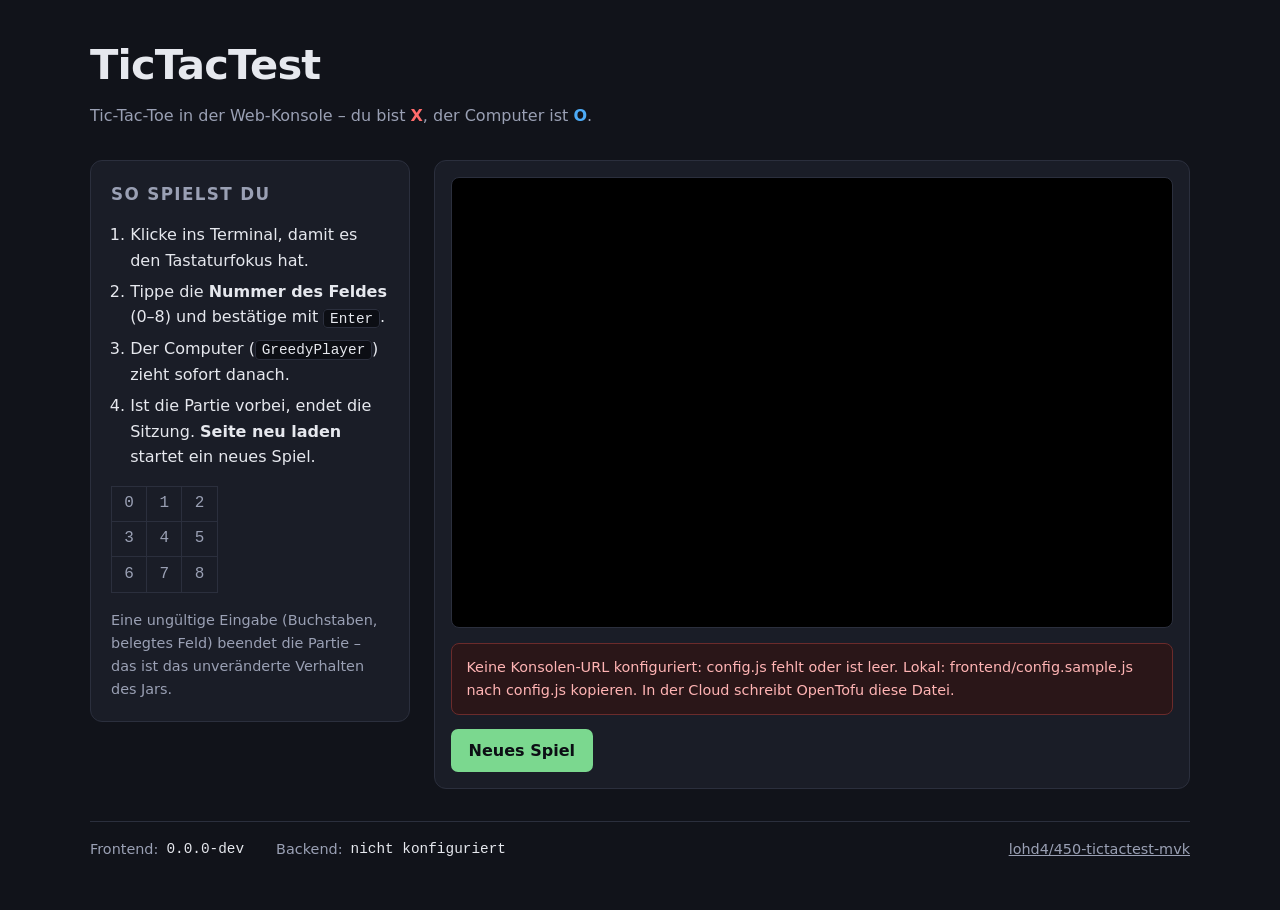
==== frontend/index.html @ b4b0a9b2 "Add web console and frontend (Auftrag 1) TicTacTest becomes playable in a browser without touching t" ====
<!DOCTYPE html>
<html lang="de">
<head>
	<meta charset="UTF-8">
	<meta name="viewport" content="width=device-width, initial-scale=1">
	<title>TicTacTest</title>
	<link rel="icon" href="data:image/svg+xml,<svg xmlns='http://www.w3.org/2000/svg' viewBox='0 0 16 16'><text y='14' font-size='14'>%E2%9D%8C</text></svg>">
	<link rel="stylesheet" href="style.css">
	<!-- config.js is written by the infrastructure (OpenTofu), not by the frontend release.
	     It must be loaded before app.js. See docs/webkonsole.md. -->
	<script src="config.js"></script>
</head>
<body>
<header>
	<h1>TicTacTest</h1>
	<p class="tagline">Tic-Tac-Toe in der Web-Konsole &ndash; du bist <b class="x">X</b>, der Computer ist <b class="o">O</b>.</p>
</header>

<main>
	<section class="rules" aria-labelledby="rules-heading">
		<h2 id="rules-heading">So spielst du</h2>
		<ol>
			<li>Klicke ins Terminal, damit es den Tastaturfokus hat.</li>
			<li>Tippe die <b>Nummer des Feldes</b> (0&ndash;8) und bestätige mit <kbd>Enter</kbd>.</li>
			<li>Der Computer (<code>GreedyPlayer</code>) zieht sofort danach.</li>
			<li>Ist die Partie vorbei, endet die Sitzung. <b>Seite neu laden</b> startet ein neues Spiel.</li>
		</ol>
		<table class="board-map" aria-label="Nummerierung der Spielfelder">
			<tr><td>0</td><td>1</td><td>2</td></tr>
			<tr><td>3</td><td>4</td><td>5</td></tr>
			<tr><td>6</td><td>7</td><td>8</td></tr>
		</table>
		<p class="hint">Eine ungültige Eingabe (Buchstaben, belegtes Feld) beendet die Partie &ndash; das ist das
			unveränderte Verhalten des Jars.</p>
	</section>

	<section class="console" aria-labelledby="console-heading">
		<h2 id="console-heading" class="visually-hidden">Spiel-Terminal</h2>
		<div id="console-frame">
			<iframe id="terminal" title="TicTacTest Terminal" src="about:blank"></iframe>
		</div>
		<div id="console-error" class="error" hidden></div>
		<button id="restart" type="button">Neues Spiel</button>
	</section>
</main>

<footer>
	<dl class="versions">
		<div><dt>Frontend</dt><dd id="frontend-version">…</dd></div>
		<div><dt>Backend</dt><dd id="backend-version">…</dd></div>
	</dl>
	<p class="repo"><a href="https://github.com/lohd4/450-tictactest-mvk">lohd4/450-tictactest-mvk</a></p>
</footer>

<script src="app.js"></script>
</body>
</html>
---- frontend/style.css ----
:root {
	--bg: #11131a;
	--panel: #1a1d27;
	--border: #2b2f3d;
	--text: #e6e8ee;
	--muted: #9aa0b4;
	--x: #ff6b6b;
	--o: #4dabf7;
	--accent: #7bd88f;
}

* { box-sizing: border-box; }

body {
	margin: 0;
	padding: 2rem 1.25rem 3rem;
	background: var(--bg);
	color: var(--text);
	font: 16px/1.6 ui-sans-serif, system-ui, -apple-system, "Segoe UI", Roboto, sans-serif;
}

header, main, footer {
	max-width: 1100px;
	margin-inline: auto;
}

h1 {
	margin: 0;
	font-size: clamp(1.8rem, 4vw, 2.6rem);
	letter-spacing: -0.02em;
}

.tagline { margin: 0.25rem 0 2rem; color: var(--muted); }
.x { color: var(--x); }
.o { color: var(--o); }

main {
	display: grid;
	gap: 1.5rem;
	grid-template-columns: minmax(260px, 20rem) 1fr;
	align-items: start;
}

@media (max-width: 820px) {
	main { grid-template-columns: 1fr; }
}

section {
	background: var(--panel);
	border: 1px solid var(--border);
	border-radius: 12px;
	padding: 1.25rem;
}

h2 { margin-top: 0; font-size: 1.05rem; text-transform: uppercase; letter-spacing: 0.08em; color: var(--muted); }

ol { margin: 0 0 1rem; padding-left: 1.2rem; }
li { margin-bottom: 0.35rem; }

kbd, code {
	background: #0c0e14;
	border: 1px solid var(--border);
	border-radius: 4px;
	padding: 0.05em 0.4em;
	font-family: ui-monospace, SFMono-Regular, Menlo, Consolas, monospace;
	font-size: 0.9em;
}

.board-map {
	border-collapse: collapse;
	margin: 0.5rem 0 1rem;
	font-family: ui-monospace, SFMono-Regular, Menlo, Consolas, monospace;
}

.board-map td {
	border: 1px solid var(--border);
	width: 2.2rem;
	height: 2.2rem;
	text-align: center;
	color: var(--muted);
}

.hint { margin: 0; color: var(--muted); font-size: 0.9rem; }

.console { padding: 1rem; }

#console-frame {
	position: relative;
	background: #000;
	border: 1px solid var(--border);
	border-radius: 8px;
	overflow: hidden;
	aspect-ratio: 16 / 10;
	min-height: 360px;
}

#terminal {
	position: absolute;
	inset: 0;
	width: 100%;
	height: 100%;
	border: 0;
}

button {
	margin-top: 0.9rem;
	background: var(--accent);
	color: #0c0e14;
	border: 0;
	border-radius: 7px;
	padding: 0.55rem 1.1rem;
	font: inherit;
	font-weight: 600;
	cursor: pointer;
}

button:hover { filter: brightness(1.08); }
button:focus-visible { outline: 2px solid var(--o); outline-offset: 2px; }

.error {
	margin-top: 0.9rem;
	padding: 0.75rem 0.9rem;
	border: 1px solid #6b2b2b;
	background: #2a1618;
	border-radius: 8px;
	color: #ffb4b4;
	font-size: 0.9rem;
}

footer {
	display: flex;
	flex-wrap: wrap;
	gap: 1rem 2rem;
	align-items: center;
	justify-content: space-between;
	margin-top: 2rem;
	padding-top: 1rem;
	border-top: 1px solid var(--border);
	color: var(--muted);
	font-size: 0.9rem;
}

.versions { display: flex; gap: 2rem; margin: 0; }
.versions div { display: flex; gap: 0.5rem; }
.versions dt { color: var(--muted); }
.versions dt::after { content: ":"; }
.versions dd {
	margin: 0;
	color: var(--text);
	font-family: ui-monospace, SFMono-Regular, Menlo, Consolas, monospace;
}

.repo { margin: 0; }
.repo a { color: var(--muted); }

.visually-hidden {
	position: absolute;
	width: 1px; height: 1px;
	margin: -1px; padding: 0;
	overflow: hidden;
	clip: rect(0 0 0 0);
	white-space: nowrap;
	border: 0;
}
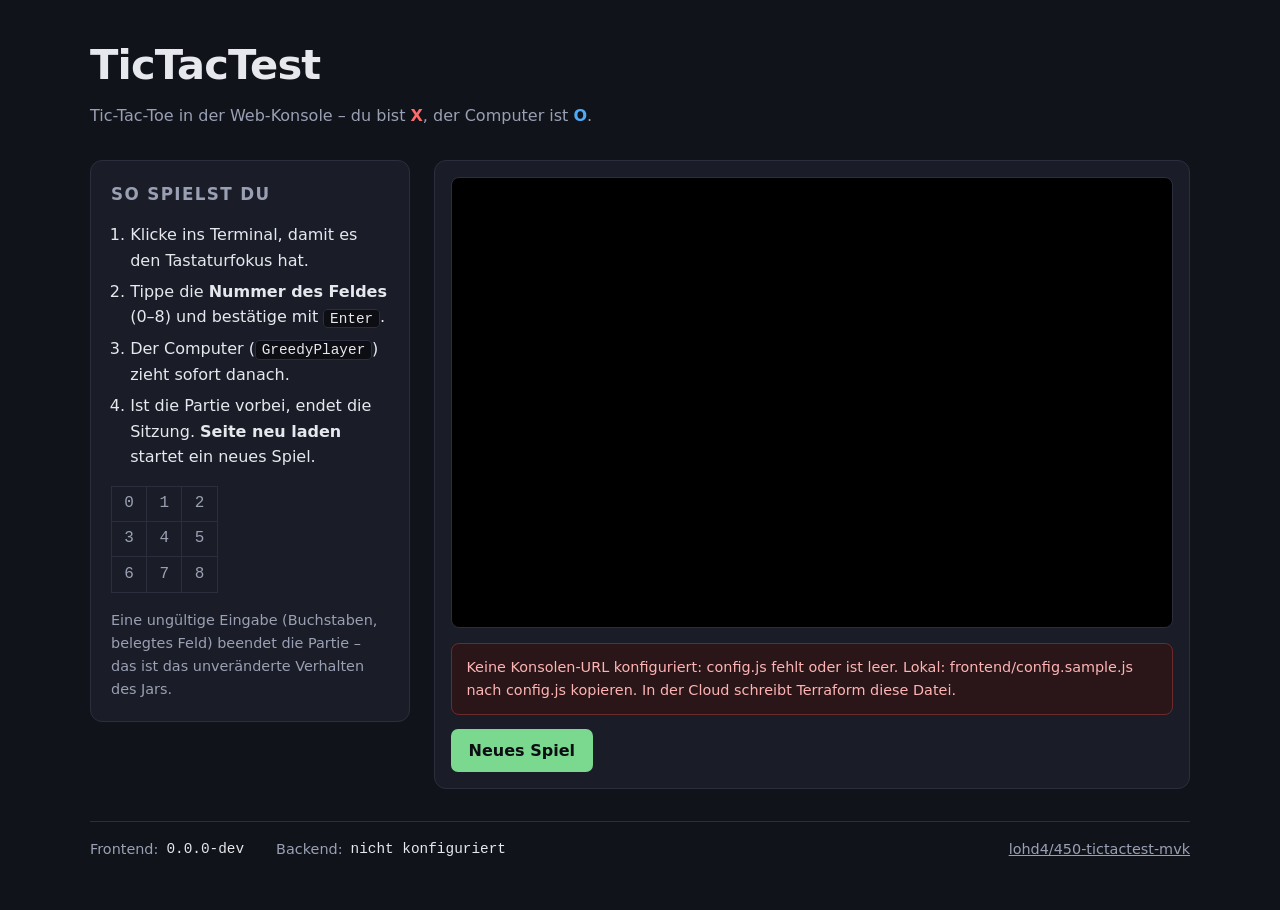
==== commit 67ebb683: "Switch infrastructure tooling from OpenTofu to Terraform The HCL itself was already portable, so the" ====
--- a/frontend/index.html
+++ b/frontend/index.html
@@ -6,7 +6,7 @@
 	<title>TicTacTest</title>
 	<link rel="icon" href="data:image/svg+xml,<svg xmlns='http://www.w3.org/2000/svg' viewBox='0 0 16 16'><text y='14' font-size='14'>%E2%9D%8C</text></svg>">
 	<link rel="stylesheet" href="style.css">
-	<!-- config.js is written by the infrastructure (OpenTofu), not by the frontend release.
+	<!-- config.js is written by the infrastructure (Terraform), not by the frontend release.
 	     It must be loaded before app.js. See docs/webkonsole.md. -->
 	<script src="config.js"></script>
 </head>
